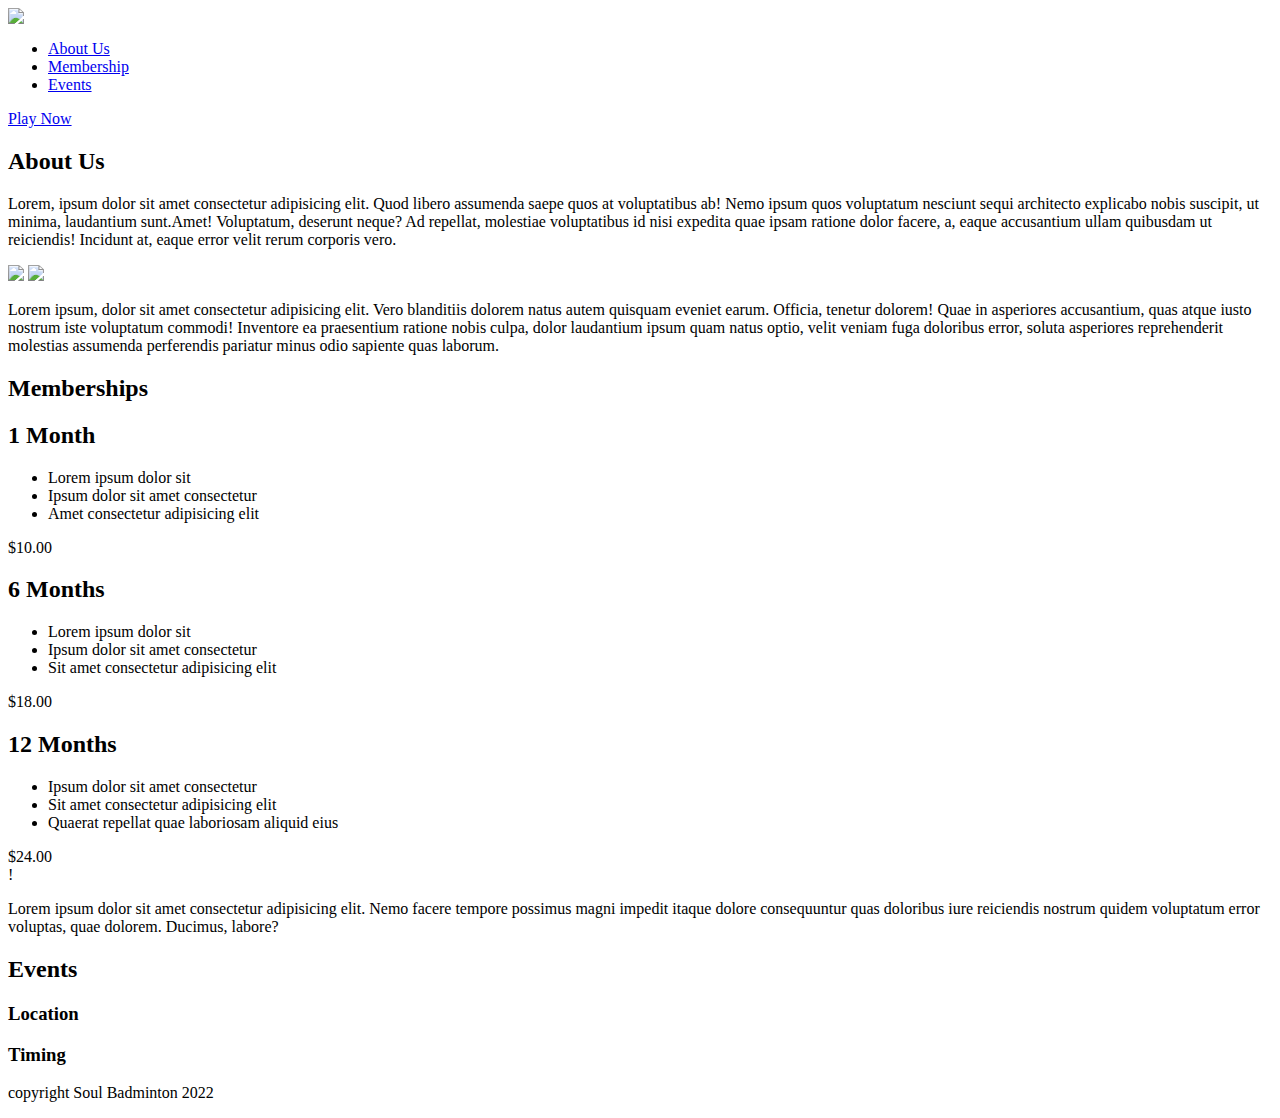
==== Badminton Club /index.html @ 0fe6bd8c "membership restructured" ====
<html>
    <head>
        <title>Soul City Badminton</title>
        <meta name="viewport" content="width=device-width, initial-scale=1">
        <link rel="stylesheet" href="reset.css" type="text/css">
        <link rel="stylesheet" href="styles2.css" type="text/css">

    </head>

    <body>
        <header id="main-top-bg">

            <div id="c-logo">
                <img id="comp-logo" src="resources/logo.png">
            </div>
            <nav class="menu">
                <ul>
                    <li><a href="#aboutUs">About Us</a></li>
                    <li><a href="#membership">Membership</a></li>
                    <li><a href="#events">Events</a></li>
                </ul>
            </nav>
            <section id="play-button">

                <a class="bttn" href="#playNow">Play Now</a>                
                <div class="scroll-down"></div>
  
              </section>
            <!-- <li><a class="bttn" href="#playNow">Play Now</a></li> -->

            <!-- <div id="hero-container">
                <img id="hero-img" src="resources/banner_bg.jpg">
            </div> -->
            <div class="side-space"></div>
            <main></main>
            <div class="side-space"></div>

            <!-- <div id="hero-container">
                <img id="hero-img" src="resources/banner_bg.jpg">
            </div> -->

            <!-- <img id=" comp-logo" src="resources/logo.png">
            <nav class="desktop">
                <ul>
                    <li><a href="#aboutUs">About Us</a></li>
                    <li><a href="#membership">Membership</a></li>
                    <li><a href="#events">Events</a></li>
                    <li><a class="bttn" href="#playNow">Play Now</a></li>
                </ul>
            </nav>

            <nav class="mobile">
                <ul>
                    <li><a href="#aboutUs">About Us</a></li>
                    <li><a href="#membership">Membership</a></li>
                    <li><a href="#events">Events</a></li>
                </ul>
            </nav>

            <section id="play-button">

              <a> Play Now</a>
              <div class="scroll-down"></div>

            </section> -->
        </header>

        <main>
        <section id="aboutUs">

            <h2 class="sectionTitle" id="about-us">About Us</h2>
            <div class="scontent"> 
                <!-- <div class="c-row" id="cr1"> -->
                    <p class="desc cr1">Lorem, ipsum dolor sit amet consectetur adipisicing elit. Quod libero assumenda saepe quos at voluptatibus ab! Nemo ipsum quos voluptatum nesciunt sequi architecto explicabo nobis suscipit, ut minima, laudantium sunt.Amet!
                        Voluptatum, deserunt neque? Ad repellat, molestiae voluptatibus id nisi expedita quae ipsam ratione dolor facere, a, eaque accusantium ullam quibusdam ut reiciendis! Incidunt at, eaque error velit rerum corporis vero.</p>
                    <!-- <div class="imgContainer cr1"><img src="https://source.unsplash.com/random/500x500/?racket,person,landscape"></div> -->
                    <img src="https://source.unsplash.com/random/400x300/?racket,man">
                <!-- </div> -->
                <!-- <div class="c-row" id="cr2"> -->
                    <!-- <div class="imgContainer"><img src="https://source.unsplash.com/random/500×500/?badminton"></div> -->
                    <img src="https://source.unsplash.com/random/400x300/?badminton">
                    <p class="desc">Lorem ipsum, dolor sit amet consectetur adipisicing elit. Vero blanditiis dolorem natus autem quisquam eveniet earum. Officia, tenetur dolorem! Quae in asperiores accusantium, quas atque iusto nostrum iste voluptatum commodi!
                        Inventore ea praesentium ratione nobis culpa, dolor laudantium ipsum quam natus optio, velit veniam fuga doloribus error, soluta asperiores reprehenderit molestias assumenda perferendis pariatur minus odio sapiente quas laborum. </p>
                <!-- </div> -->
            </div> 
        </section>

        <section id="membership">

            <h2 class="sectionTitle">Memberships</h2>
            <div class="scontent"> 
                <!-- <div class="c-row" id="cr3"> -->
                    <div class="m-package" id="m1">
                        <h2>1 Month</h2>
                        <ul>
                            <li>Lorem ipsum dolor sit</li>
                            <li>Ipsum dolor sit amet consectetur</li>
                            <li>Amet consectetur adipisicing elit</li>
                        </ul>
                        <div class="price">$10.00</div>
                    </div>
                    <div class="m-package" id="m2">
                        <h2>6 Months</h2>
                        <ul>
                            <li>Lorem ipsum dolor sit</li>
                            <li>Ipsum dolor sit amet consectetur</li>
                            <li>Sit amet consectetur adipisicing elit</li>
                        </ul>
                    <div class="price">$18.00</div>
                    </div>
                    <div class="m-package" id="m3">
                        <h2>12 Months</h2>
                        <ul>
                            <li>Ipsum dolor sit amet consectetur</li>
                            <li>Sit amet consectetur adipisicing elit</li>
                            <li>Quaerat repellat quae laboriosam aliquid eius</li>
                        </ul>
                    <div class="price">$24.00</div>
                    </div>  
                <!-- </div> -->
                <!-- <div class="c-row" id="cr4"> -->
                    <span>!</span><p class="disclaimer">Lorem ipsum dolor sit amet consectetur adipisicing elit. Nemo facere tempore possimus magni impedit itaque dolore consequuntur quas doloribus iure reiciendis nostrum quidem voluptatum error voluptas, quae dolorem. Ducimus, labore?</p>
                <!-- </div> -->
            <!-- </div> -->

        </section>

        <section id="events">
            <!-- <div class="content"> -->
                <h2 class="sectionTitle">Events</h2>
                <div class="c-row" id="cr5">
                    <div class="event">
                        <p class="ename"></p>
                        <p class="eDate"></p>
                    </div>
                    <div class="event">
                        <p class="ename"></p>
                        <p class="eDate"></p>
                    </div>
                </div>
                <div class="c-row" id="cr6">
                    <div class="event">
                        <p class="ename"></p>
                        <p class="eDate"></p>
                    </div>
                    <div class="event">
                        <p class="ename"></p>
                        <p class="eDate"></p>
                    </div>
                </div>            
            <!-- </div> -->
        </section>

        <section id="playNow">
            <!-- <div class="content"> -->
                <div class="c-row" id="cr7">
                    <div id="location">
                        <h3>Location</h3>
                        <p> </p>
                    </div>
                </div>
                <div class="c-row" id="cr8">
                    <div id="Timing">
                        <h3>Timing</h3>
                        <p> </p>
                </div>
            <!-- </div> -->
        </section>
    </main>

        <footer>
            <p> copyright Soul Badminton 2022</p>
        </footer>
        
       
    </body>

</html>
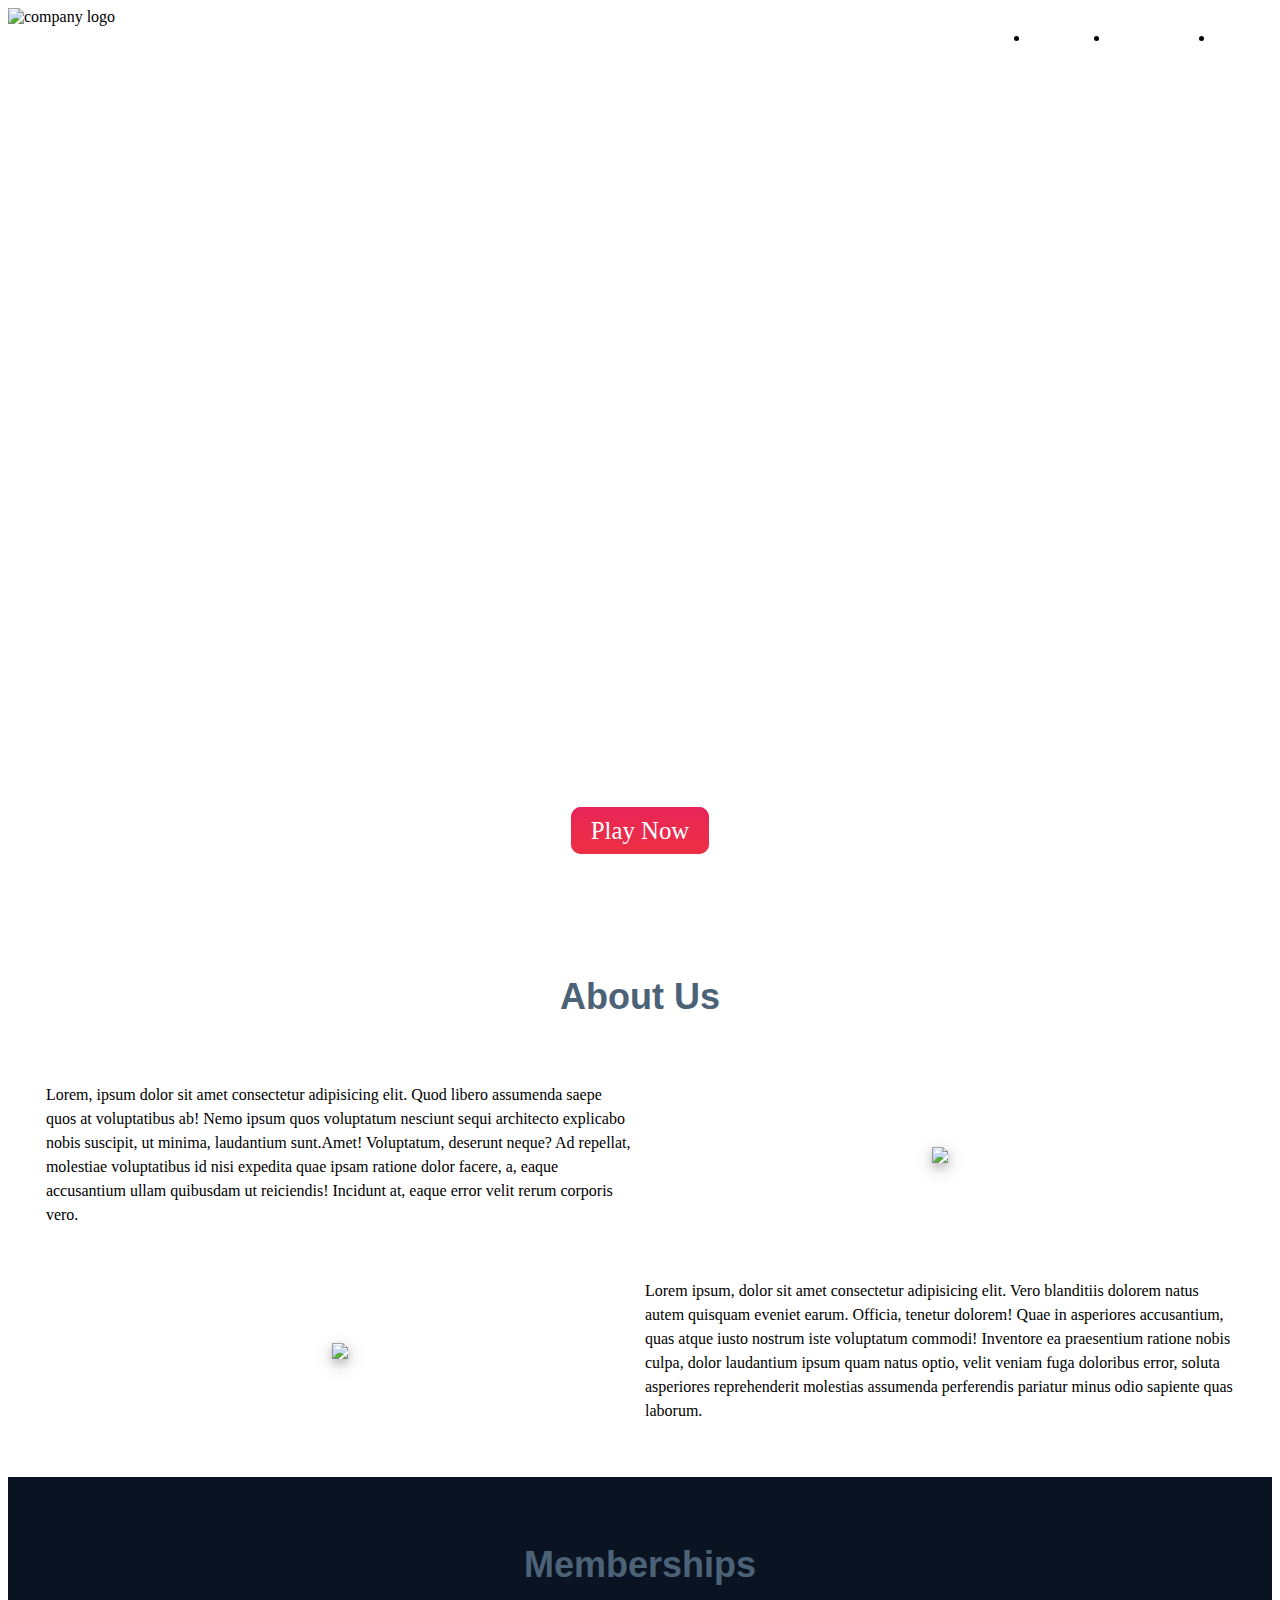
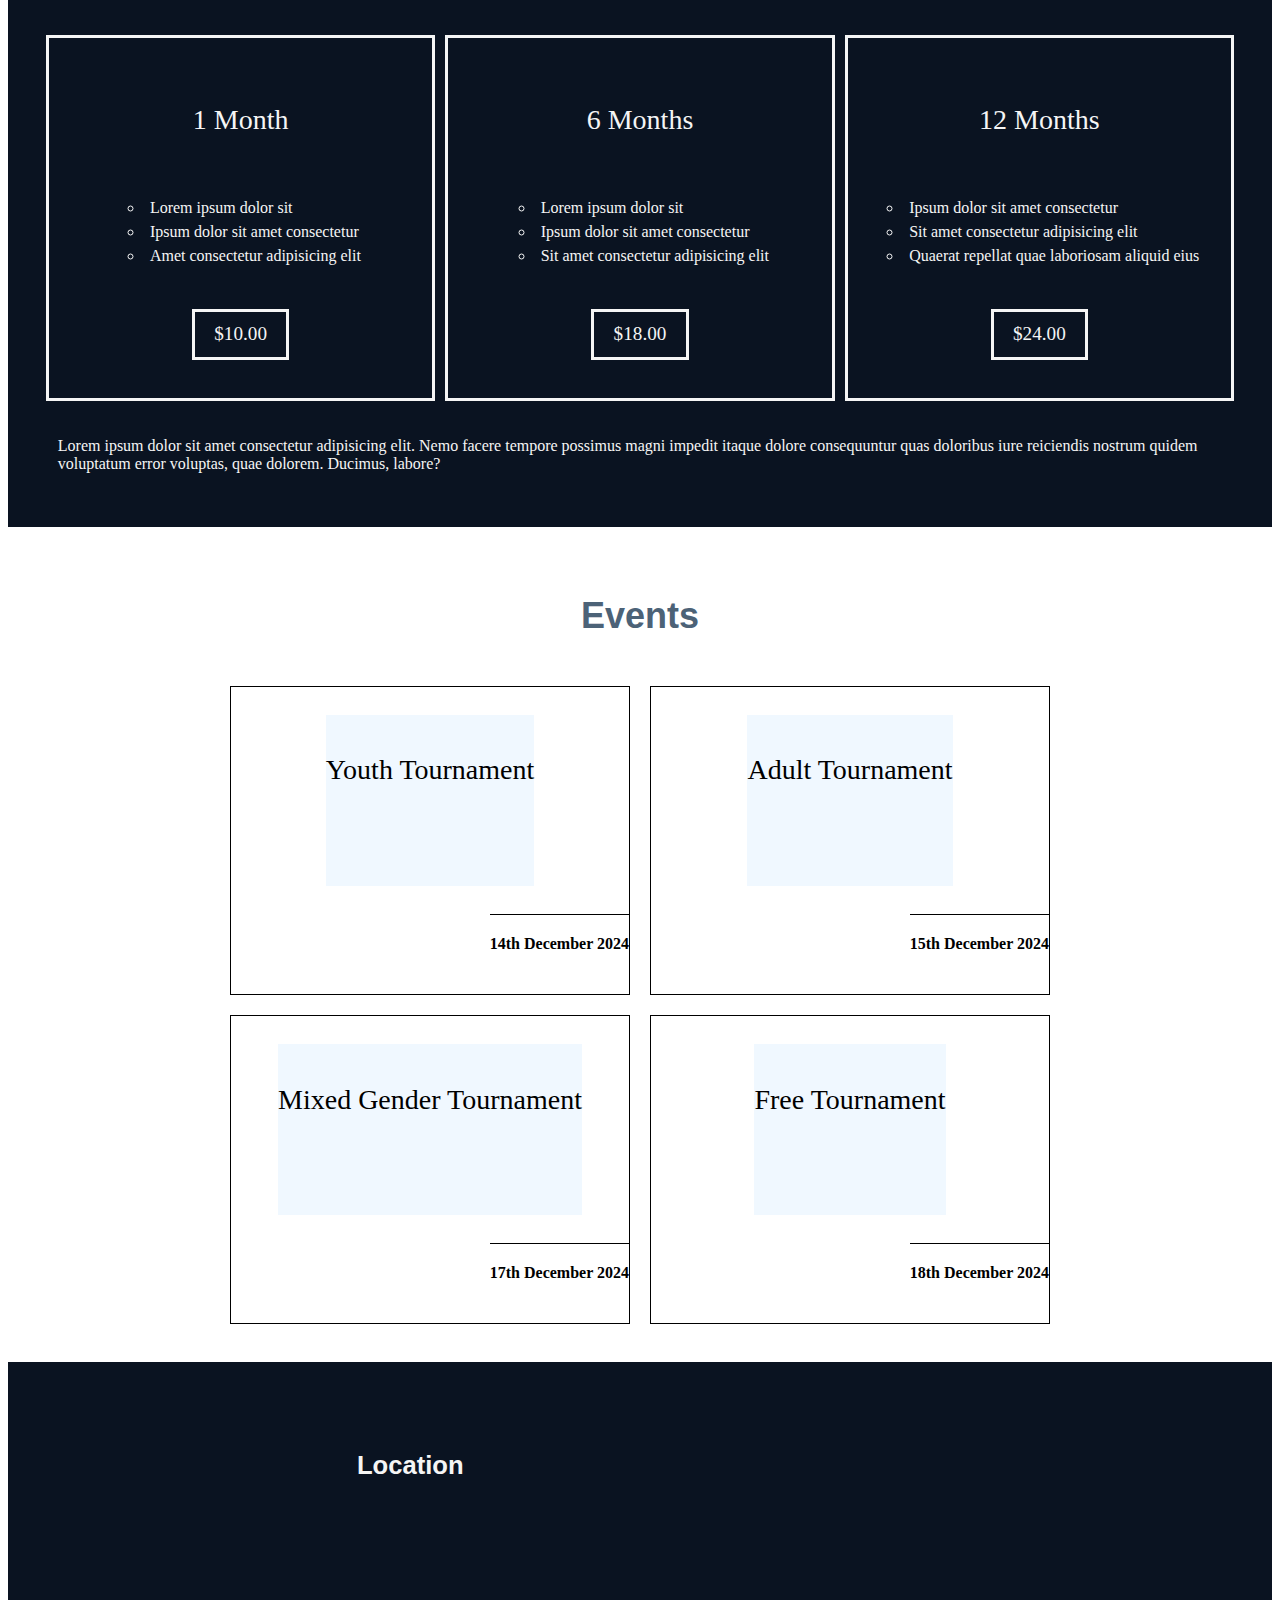
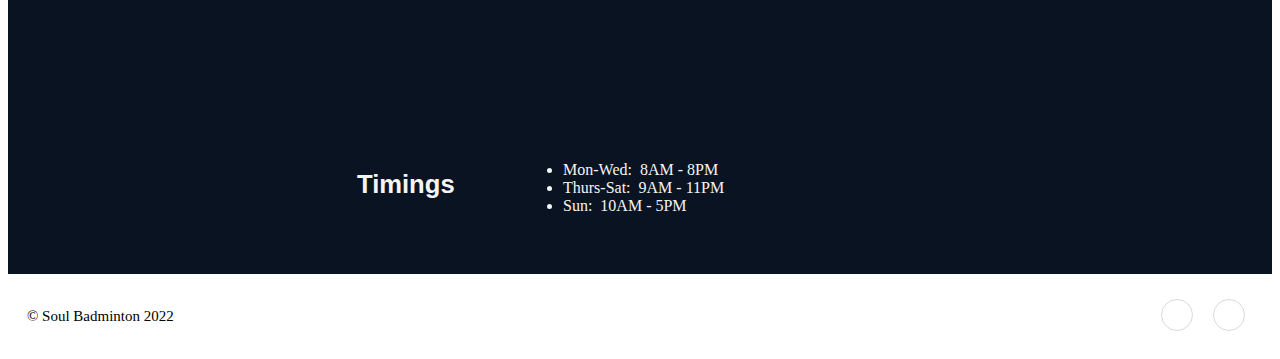
==== commit 66b95fca: "testing widthspace of page" ====
--- a/Badminton Club /index.html
+++ b/Badminton Club /index.html
@@ -1,9 +1,14 @@
+<!DOCTYPE html> 
 <html>
     <head>
         <title>Soul City Badminton</title>
         <meta name="viewport" content="width=device-width, initial-scale=1">
+        <meta name="description" content="Author: Mishal Hasan,
+        Illustrator: Unsplash, Category: Sports/Badminton">
         <link rel="stylesheet" href="reset.css" type="text/css">
         <link rel="stylesheet" href="styles2.css" type="text/css">
+        <script src="https://kit.fontawesome.com/e9ed0b2549.js" crossorigin="anonymous"></script>
+
 
     </head>
 
@@ -11,7 +16,7 @@
         <header id="main-top-bg">
 
             <div id="c-logo">
-                <img id="comp-logo" src="resources/logo.png">
+                <img id="comp-logo" src="resources/logo.png" alt="company logo">
             </div>
             <nav class="menu">
                 <ul>
@@ -71,15 +76,15 @@
             <h2 class="sectionTitle" id="about-us">About Us</h2>
             <div class="scontent"> 
                 <!-- <div class="c-row" id="cr1"> -->
-                    <p class="desc cr1">Lorem, ipsum dolor sit amet consectetur adipisicing elit. Quod libero assumenda saepe quos at voluptatibus ab! Nemo ipsum quos voluptatum nesciunt sequi architecto explicabo nobis suscipit, ut minima, laudantium sunt.Amet!
+                    <p class="desc" id="desc1">Lorem, ipsum dolor sit amet consectetur adipisicing elit. Quod libero assumenda saepe quos at voluptatibus ab! Nemo ipsum quos voluptatum nesciunt sequi architecto explicabo nobis suscipit, ut minima, laudantium sunt.Amet!
                         Voluptatum, deserunt neque? Ad repellat, molestiae voluptatibus id nisi expedita quae ipsam ratione dolor facere, a, eaque accusantium ullam quibusdam ut reiciendis! Incidunt at, eaque error velit rerum corporis vero.</p>
                     <!-- <div class="imgContainer cr1"><img src="https://source.unsplash.com/random/500x500/?racket,person,landscape"></div> -->
-                    <img src="https://source.unsplash.com/random/400x300/?racket,man">
+                    <img id="img1" src="https://source.unsplash.com/random/400x300/?racket,man">
                 <!-- </div> -->
                 <!-- <div class="c-row" id="cr2"> -->
                     <!-- <div class="imgContainer"><img src="https://source.unsplash.com/random/500×500/?badminton"></div> -->
-                    <img src="https://source.unsplash.com/random/400x300/?badminton">
-                    <p class="desc">Lorem ipsum, dolor sit amet consectetur adipisicing elit. Vero blanditiis dolorem natus autem quisquam eveniet earum. Officia, tenetur dolorem! Quae in asperiores accusantium, quas atque iusto nostrum iste voluptatum commodi!
+                    <img id="img2" src="https://source.unsplash.com/random/400x300/?badminton">
+                    <p class="desc" id="desc2">Lorem ipsum, dolor sit amet consectetur adipisicing elit. Vero blanditiis dolorem natus autem quisquam eveniet earum. Officia, tenetur dolorem! Quae in asperiores accusantium, quas atque iusto nostrum iste voluptatum commodi!
                         Inventore ea praesentium ratione nobis culpa, dolor laudantium ipsum quam natus optio, velit veniam fuga doloribus error, soluta asperiores reprehenderit molestias assumenda perferendis pariatur minus odio sapiente quas laborum. </p>
                 <!-- </div> -->
             </div> 
@@ -87,11 +92,11 @@
 
         <section id="membership">
 
-            <h2 class="sectionTitle">Memberships</h2>
+            <h2 class="sectionTitle" id="memberships">Memberships</h2>
             <div class="scontent"> 
                 <!-- <div class="c-row" id="cr3"> -->
                     <div class="m-package" id="m1">
-                        <h2>1 Month</h2>
+                        <h3>1 Month</h3>
                         <ul>
                             <li>Lorem ipsum dolor sit</li>
                             <li>Ipsum dolor sit amet consectetur</li>
@@ -100,7 +105,7 @@
                         <div class="price">$10.00</div>
                     </div>
                     <div class="m-package" id="m2">
-                        <h2>6 Months</h2>
+                        <h3>6 Months</h3>
                         <ul>
                             <li>Lorem ipsum dolor sit</li>
                             <li>Ipsum dolor sit amet consectetur</li>
@@ -109,7 +114,7 @@
                     <div class="price">$18.00</div>
                     </div>
                     <div class="m-package" id="m3">
-                        <h2>12 Months</h2>
+                        <h3>12 Months</h3>
                         <ul>
                             <li>Ipsum dolor sit amet consectetur</li>
                             <li>Sit amet consectetur adipisicing elit</li>
@@ -119,57 +124,68 @@
                     </div>  
                 <!-- </div> -->
                 <!-- <div class="c-row" id="cr4"> -->
-                    <span>!</span><p class="disclaimer">Lorem ipsum dolor sit amet consectetur adipisicing elit. Nemo facere tempore possimus magni impedit itaque dolore consequuntur quas doloribus iure reiciendis nostrum quidem voluptatum error voluptas, quae dolorem. Ducimus, labore?</p>
+                    <div class=" disclaimer"> 
+                    <span class="c-symb"><i class="fa-solid fa-triangle-exclamation"></i></span>
+                    <p class="c-text"> Lorem ipsum dolor sit amet consectetur adipisicing elit. Nemo facere tempore possimus magni impedit itaque dolore consequuntur quas doloribus iure reiciendis nostrum quidem voluptatum error voluptas, quae dolorem. Ducimus, labore?</p>
                 <!-- </div> -->
             <!-- </div> -->
 
         </section>
 
         <section id="events">
-            <!-- <div class="content"> -->
-                <h2 class="sectionTitle">Events</h2>
-                <div class="c-row" id="cr5">
-                    <div class="event">
-                        <p class="ename"></p>
-                        <p class="eDate"></p>
-                    </div>
-                    <div class="event">
-                        <p class="ename"></p>
-                        <p class="eDate"></p>
-                    </div>
-                </div>
-                <div class="c-row" id="cr6">
-                    <div class="event">
-                        <p class="ename"></p>
-                        <p class="eDate"></p>
-                    </div>
-                    <div class="event">
-                        <p class="ename"></p>
-                        <p class="eDate"></p>
-                    </div>
-                </div>            
-            <!-- </div> -->
+            <h2 class="sectionTitle">Events</h2>
+            <div class="scontent"> 
+                    <!-- <div class="c-row" id="cr5"> -->
+                        <div class="event e1" id="ev1">
+                            <h3 class="ename">Youth Tournament</h3>
+                            <h4 class="eDate">14th December 2024</h4>
+                        </div>
+                        <div class="event e2" id="ev2">
+                            <h3 class="ename">Adult Tournament</h3>
+                            <h4 class="eDate">15th December 2024</h4>
+                        </div>
+                    <!-- </div> -->
+                    <!-- <div class="c-row" id="cr6"> -->
+                        <div class="event e3" id="ev3">
+                            <h3 class="ename">Mixed Gender Tournament</h3>
+                            <h4 class="eDate">17th December 2024</h4>
+                        </div>
+                        <div class="event e4" id="ev4">
+                            <h3 class="ename">Free Tournament</h3>
+                            <h4 class="eDate">18th December 2024</h4>
+                        </div>
+                    <!-- </div> -->
+            </div> 
         </section>
 
         <section id="playNow">
-            <!-- <div class="content"> -->
-                <div class="c-row" id="cr7">
-                    <div id="location">
-                        <h3>Location</h3>
-                        <p> </p>
-                    </div>
-                </div>
-                <div class="c-row" id="cr8">
-                    <div id="Timing">
-                        <h3>Timing</h3>
-                        <p> </p>
-                </div>
-            <!-- </div> -->
+            <div class="scontent">  
+                <!-- <div class="c-row" id="cr7"> -->
+                    <!-- <div class="location"> -->
+                        <h3 class="loc title">Location</h3>
+                        <iframe title="building address" src="https://www.google.com/maps/embed?pb=!1m18!1m12!1m3!1d101259.0025153757!2d126.86130716480635!3d37.52339152654286!2m3!1f0!2f0!3f0!3m2!1i1024!2i768!4f13.1!3m3!1m2!1s0x357ca3d62d734851%3A0x207c3e88b1e67bc2!2sJamwon%20Sports%20Park!5e0!3m2!1sen!2ssa!4v1701948514552!5m2!1sen!2ssa" width="400" height="300" style="border:0;" allowfullscreen="" loading="lazy" referrerpolicy="no-referrer-when-downgrade"></iframe>                   
+                    <!-- </div> -->
+                <!-- </div> -->
+                <!-- <div class="c-row" id="cr8"> -->
+                    <!-- <div class="time"> -->
+                        <h3 class="time title">Timings</h3>
+                        <ul>
+                            <li>Mon-Wed: &nbsp8AM - 8PM</li>
+                            <li>Thurs-Sat: &nbsp9AM - 11PM</li>
+                            <li>Sun: &nbsp10AM - 5PM</li>
+                        </ul>
+                    <!-- </div>     -->
+                <!-- </div> -->
+         </div>
         </section>
     </main>
 
         <footer>
-            <p> copyright Soul Badminton 2022</p>
+            <p class="copyright"> © Soul Badminton 2022</p>
+            <div class="social">
+                <a href="http://webenlance.com"><i class="fab fa-instagram"></i></a>&nbsp;<a href="http://webenlance.com"><i class="fab fa-facebook-f"></i></a>
+            </div>
+
         </footer>
         
        
--- a/Badminton Club /styles2.css
+++ b/Badminton Club /styles2.css
@@ -0,0 +1,610 @@
+/*Universal Styles*/ 
+
+/*Header*/ 
+
+#main-top-bg{
+
+    display: grid;
+    grid-template-rows: max-content 1fr; /**max-content to control the size of the first row to be small*/
+    grid-template-columns: 1fr 1fr; 
+
+    background-image: url('resources/banner_bg.jpg');
+    background-repeat: no-repeat;
+    background-position: center;
+    background-size: cover;
+
+
+    width: 100%; 
+    height: 100vh;  
+
+    grid-template-areas: "c-logo menu"
+                         "playButton playButton"; 
+                         
+}
+
+/** Comany Logo**/ 
+#c-logo{
+    grid-area: c-logo;
+}
+#comp-logo{
+
+    width: 35vw;
+    height: auto;
+}
+  
+  /*Nav*/
+
+  nav{
+    grid-area: menu;
+    justify-items: end; 
+    align-self: center;
+  }
+
+  .menu ul{
+    display: flex;
+    justify-content:space-around;
+  }
+
+  .menu ul a{
+    color: white;
+    font-size: 1.3rem;
+    text-decoration: none;
+  }
+
+  .menu ul a:hover{
+    text-decoration: underline;
+  }
+
+  /*Section */ 
+
+  /** Play Area**/ 
+
+  #play-button{
+
+    grid-area: playButton; 
+    align-self: end;
+    justify-self: center;
+    padding-bottom: 5%;  
+
+  }
+
+   #play-button .bttn{
+    transition:all .5s ease-in-out;
+    /* color: white;
+    background: black; */
+
+    background: #e82559;
+    background-image: -webkit-linear-gradient(top, #e82559, #ed2f42);
+    background-image: -moz-linear-gradient(top, #e82559, #ed2f42);
+    background-image: -ms-linear-gradient(top, #e82559, #ed2f42);
+    background-image: -o-linear-gradient(top, #e82559, #ed2f42);
+    background-image: linear-gradient(to bottom, #e82559, #ed2f42);
+    -webkit-border-radius: 10;
+    -moz-border-radius: 10;
+    border-radius: 10px;
+    font-family: Georgia;
+    color: #ffffff;
+    /* font-size: 20px; */
+    font-size: 1.55rem;
+    padding: 10px 20px 10px 20px;
+    text-decoration: none;
+  }
+
+  #play-button .bttn:hover{
+
+    background:white;
+    color:black; 
+    text-decoration: none;
+  }
+
+  .scroll-down {
+    position: absolute;
+    left: 50%;
+    bottom: 15px;
+    display: block; 
+    text-align: center;
+    font-size: 20px;
+    z-index: 100;
+    text-decoration: none;
+    text-shadow: 0;
+    width: 13px;
+    height: 13px;
+    border-bottom: 2px solid #fff;
+    border-right: 2px solid #fff;
+    z-index: 9;
+    left: 50%; 
+    -webkit-transform: translate(-50%, 0%) rotate(45deg);
+    -moz-transform: translate(-50%, 0%) rotate(45deg);
+    transform: translate(-50%, 0%) rotate(45deg);
+    -webkit-animation: fade_move_down 4s ease-in-out infinite;
+    -moz-animation:    fade_move_down 4s ease-in-out infinite;
+    animation:         fade_move_down 4s ease-in-out infinite;
+  }
+  
+  
+  /*animated scroll arrow animation*/
+  @-webkit-keyframes fade_move_down {
+    0%   { -webkit-transform:translate(0,-10px) rotate(45deg); opacity: 0;  }
+    50%  { opacity: 1;  }
+    100% { -webkit-transform:translate(0,10px) rotate(45deg); opacity: 0; }
+  }
+  @-moz-keyframes fade_move_down {
+    0%   { -moz-transform:translate(0,-10px) rotate(45deg); opacity: 0;  }
+    50%  { opacity: 1;  }
+    100% { -moz-transform:translate(0,10px) rotate(45deg); opacity: 0; }
+  }
+  @keyframes fade_move_down {
+    0%   { transform:translate(0,-10px) rotate(45deg); opacity: 0;  }
+    50%  { opacity: 1;  }
+    100% { transform:translate(0,10px) rotate(45deg); opacity: 0; }
+  } 
+  
+  /*Main Content */
+
+
+  /** General Main Content Styling **/ 
+
+  .sectionTitle{
+
+  font-size: 2.25rem;
+  font-weight: bold; 
+  color: #4c6277;
+  text-align: center;
+  font-family:Arial, Helvetica, sans-serif; 
+
+  padding-bottom: 1.5%;
+  padding-top: 1.5%;
+
+  }
+
+  main section{
+    padding-top: 1.5%; 
+    padding-bottom: 1.5%;
+
+  }
+  
+  main section:nth-child(2n){
+
+    background-color: #0a1321;
+    color: whitesmoke;
+
+  }
+
+  main .scontent{
+
+    padding-left: 1.5%;
+    padding-right: 1.5%;
+    margin: 1.5%;
+
+
+  }
+
+
+  @media only screen and (max-width: 600px) {
+
+    .sectionTitle{
+
+      font-size: 2rem;
+    }
+
+
+  }
+
+  /** About Us**/ 
+
+  #aboutUs {
+
+    /* grid-area: about-us; */
+
+    }
+
+   #aboutUs .scontent{
+
+    display: grid;
+    /* grid-template-columns: repeat(2,1fr);
+    grid-template-rows: repeat(2,1fr); */
+
+    grid-template: repeat(2,1fr) / repeat(2,1fr);
+    column-gap: 10px;    
+    row-gap: 20px;
+    /* padding-left: 1.5%;
+    padding-right: 1.5%; */
+    /* margin: 1.5%; */
+
+
+    justify-items: center;
+    align-items: center;
+
+   }
+
+   @media only screen and (max-width: 600px) {
+
+    #aboutUs .scontent{
+
+     grid-template: repeat(4,1fr) / 1fr; 
+     /* column-gap: 0px;
+     row-gap: 0px; */
+
+    }
+
+    #aboutUs .scontent #desc1{ order: 1; }
+
+    #aboutUs .scontent #img1{ order: 2; width: 300px; height: 225px; } 
+
+    #aboutUs .scontent #desc2{ order: 3; } 
+
+    #aboutUs .scontent #img2{ order: 4; width: 300px; height: 225px; }
+
+   }
+
+
+   #aboutUs .desc{
+
+    line-height: 1.5rem;
+
+   }
+
+   #aboutUs img{
+
+    box-shadow: 0 4px 8px 0 rgba(0, 0, 0, 0.2), 0 6px 20px 0 rgba(0, 0, 0, 0.19);
+
+   }
+
+  /* #aboutUs .imgContainer{
+
+    width: 50%;
+    height: 190px;
+    overflow: hidden;
+
+    align-self: center;
+    justify-self: center;
+
+  }
+
+  #aboutUs .imgContainer img{
+
+    max-height: 100%;
+    width: auto;
+    display: block; 
+
+  } */
+
+  /** Memberships **/ 
+
+  #membership{
+
+    /* grid-area: membership; */
+    
+  }
+
+  #membership .scontent{
+
+    display: grid;
+    /* grid-template-areas: "mpkg1 mpkg2 mpkg3"
+                          "discl discl discl";
+       grid-template-columns: repeat(3,1fr);
+ */
+    grid-template-areas: "mpkg1 mpkg2 mpkg3"
+                         "discl discl discl";
+    grid-template-columns: repeat(3,1fr);
+    
+    
+    justify-content: center;
+
+    column-gap: 10px;    
+    row-gap: 20px;
+    padding-left: 1.5%;
+    padding-right: 1.5%; 
+
+    /* margin: 1.5%; */
+
+  }
+
+  #m1{
+
+    grid-area: mpkg1;
+  }
+
+  #m2{
+    grid-area: mpkg2;
+  }
+
+  #m3{
+    grid-area: mpkg3;
+  }
+
+  #membership .m-package{
+    border: solid whitesmoke;
+    display: flex;
+    align-items: center; 
+    flex-direction: column; 
+  
+  }
+
+  .m-package ul {
+    list-style: circle;
+    list-style-position: inside;
+    padding-left: 2%; 
+    padding-bottom: 1.5%; 
+    padding-top: 1.5%;
+  }
+
+  .m-package li{
+
+    line-height: 1.5rem;
+  }
+
+  .m-package h3{
+
+    text-align: center;
+    font-size: 1.75rem;
+    font-weight: normal;  
+    padding-top: 10%;
+    padding-bottom: 2.5%;
+
+  }
+
+  .m-package .price{
+
+    border: solid whitesmoke;
+
+    font-size: 1.2rem;
+    text-align: center;
+    width: fit-content;
+    padding-top: 3%;
+    padding-bottom: 3%;
+    padding-left: 5%;
+    padding-right: 5%;
+
+    margin-top: 5%;
+    margin-bottom: 10%;
+    margin-left: 2%;
+    margin-right: 2%;
+
+  }
+
+  #membership .c-symb{
+
+   /* grid-area: csymb;  */
+   justify-self: center;
+   align-self: center;
+
+   font-size: 1.5rem;
+  }
+
+  #membership .c-txt{
+
+   /* grid-area: ctxt; */
+  }
+
+  #membership .disclaimer{
+
+      grid-area: discl; 
+      display: grid;
+      /* grid-template-columns: 2% 98%; */
+      grid-template-areas: "csymb ctext";
+      column-gap: 1%;
+
+     /* grid-area: discl;
+     display: flex; */
+     
+
+  }
+
+  /** Events **/ 
+
+  #events{
+
+   /* grid-area: events; */
+  }
+
+  #events .scontent{
+
+    display: grid;
+    grid-template-areas: " ev1 ev2 "  
+                         " ev3 ev4 "; 
+    grid-template-columns: repeat(2,400px);
+
+   /* justify-items: center; 
+     align-items: center;*/
+      /* justify-content: center;  */
+      justify-content: center; 
+    /* align-content: space-between;  */
+
+    column-gap: 20px;    
+    row-gap: 20px;
+    /* padding-left: 1.5%;
+    padding-right: 1.5%; */
+
+    /* margin: 1.5%; */
+  }
+
+  @media only screen and (max-width: 600px) {
+
+    #events .scontent{
+
+      grid-template-areas: "ev1" 
+                           "ev2 "  
+                           "ev3" 
+                           "ev4 "; 
+
+      grid-template-columns: 315px;
+      grid-template-rows: repeat(4, 1fr);
+      /* align-items: center; */
+
+    }
+
+    #events .ename{
+
+      font-size: 1.25rem;
+
+
+    }
+
+  }
+
+  #events .event{
+
+    /* padding-left: 2%; 
+    padding-right: 2%;  */
+
+
+    border: 1.5px solid black;
+
+    /* display: flex;
+    flex-direction: column;   */
+
+
+  }
+
+  #events .ename, #events .eDate{
+
+    text-align: center;  
+  }
+
+  #events .ename{
+
+    padding-top: 10%;
+    padding-bottom: 25%; 
+
+    font-size: 1.75rem;
+    font-weight: normal;  
+    justify-self: center;
+  }
+
+  #events .eDate{
+
+    /* margin-top: 25%;  */
+
+    padding-top: 5%;
+    padding-bottom: 5%;  
+
+    border-top: 1.5px solid black;
+    justify-self: flex-end;
+
+  }
+
+  #events .ename{
+
+    background-color: aliceblue;
+
+  }
+  
+  
+  /** Play Now **/ 
+
+
+  #playNow .scontent{
+
+    /* grid-area: play-now; */
+
+    /* padding-left: 1.5%;
+    padding-right: 1.5%; */
+    padding-top: 2%;
+    padding-bottom: 2%;
+
+    display: grid;
+    grid-template-areas: " loc_title map "  
+                         " t_title times ";  
+   
+    grid-template-columns: repeat(2,max-content); 
+
+    /* grid-template-areas: " loc"  
+                         " time"; 
+    grid-template-columns: 50%; */
+
+    justify-content: center;
+    column-gap: 5%;
+    row-gap: 5%; 
+  }
+
+  @media only screen and (max-width: 600px) {
+
+    #playNow .scontent{
+
+    grid-template-areas: "loc_title"
+                          "map"  
+                          "t_title"   
+                          "times "; 
+
+    }
+
+    #playNow iframe{
+
+      width: 300px;
+      height: 225px;
+
+    }
+  }
+
+  #playNow h3{
+
+    font-size: 2vw;
+    font-family: Arial, Helvetica, sans-serif; 
+  }
+
+  #playNow .loc{
+    grid-area: loc_title;
+
+    
+    /* display: flex; 
+    justify-content: space-between;
+    align-content: center; */
+  }
+
+  #playNow iframe{
+
+    grid-area: map;
+
+  }
+
+  #playNow .time{
+    grid-area: t_title;
+
+    /* display: flex;
+    justify-content: space-between; */
+  }
+
+  #playNow ul{
+
+    grid-area: times;
+  }
+  
+  /*Footer*/ 
+
+  footer{
+    margin: 1.5%;
+
+    display: flex;
+    justify-content: space-between;
+    align-items: center;
+  }
+
+  footer .copyright {
+
+    font-size: 15px;    
+  }
+
+  footer .social{
+
+  }
+  
+  footer .social > a {
+    font-size:12x;
+    width:30px;
+    height:30px;
+    line-height:30px;
+    display:inline-block;
+    text-align:center;
+    border-radius:50%;
+    border:1px solid #ccc;
+    margin:0 8px;
+    color:inherit;
+    opacity:0.75;
+  }
+  
+  footer .social > a:hover {
+    opacity:0.9;
+  }
+  
+  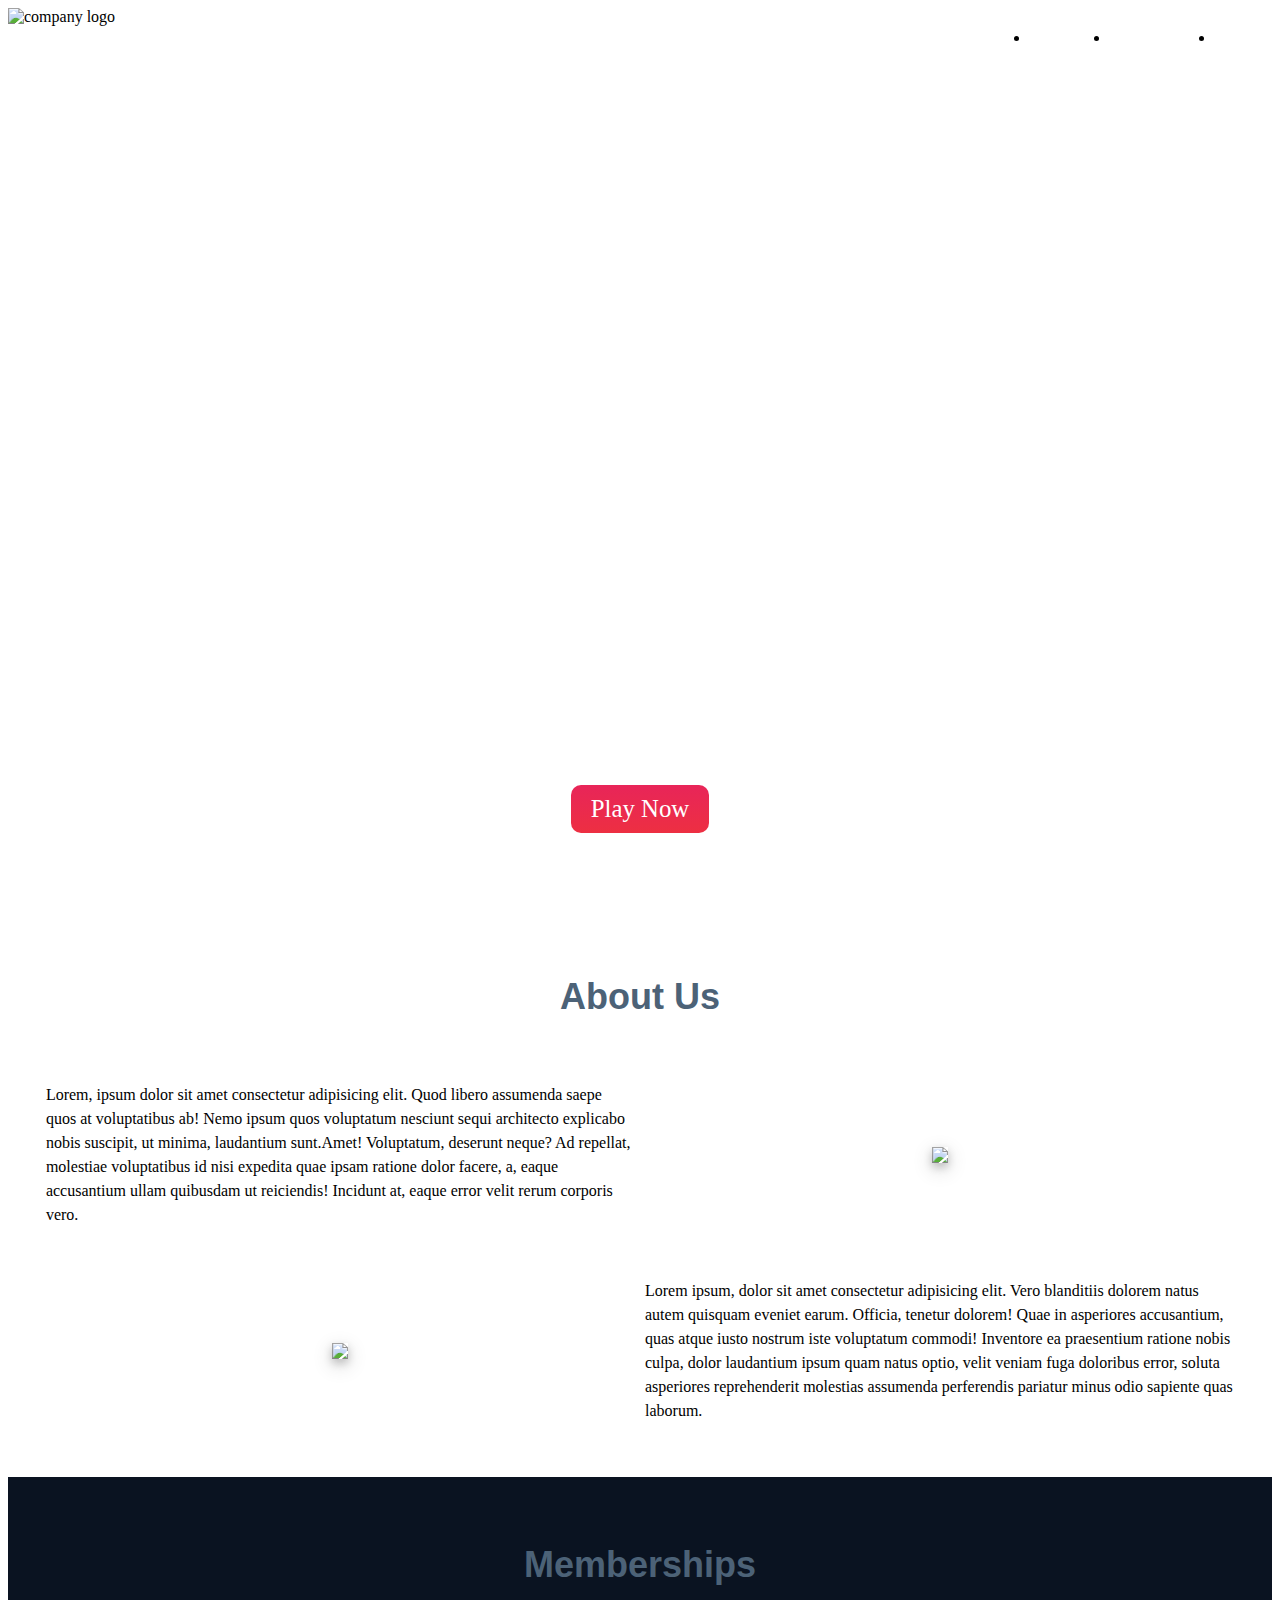
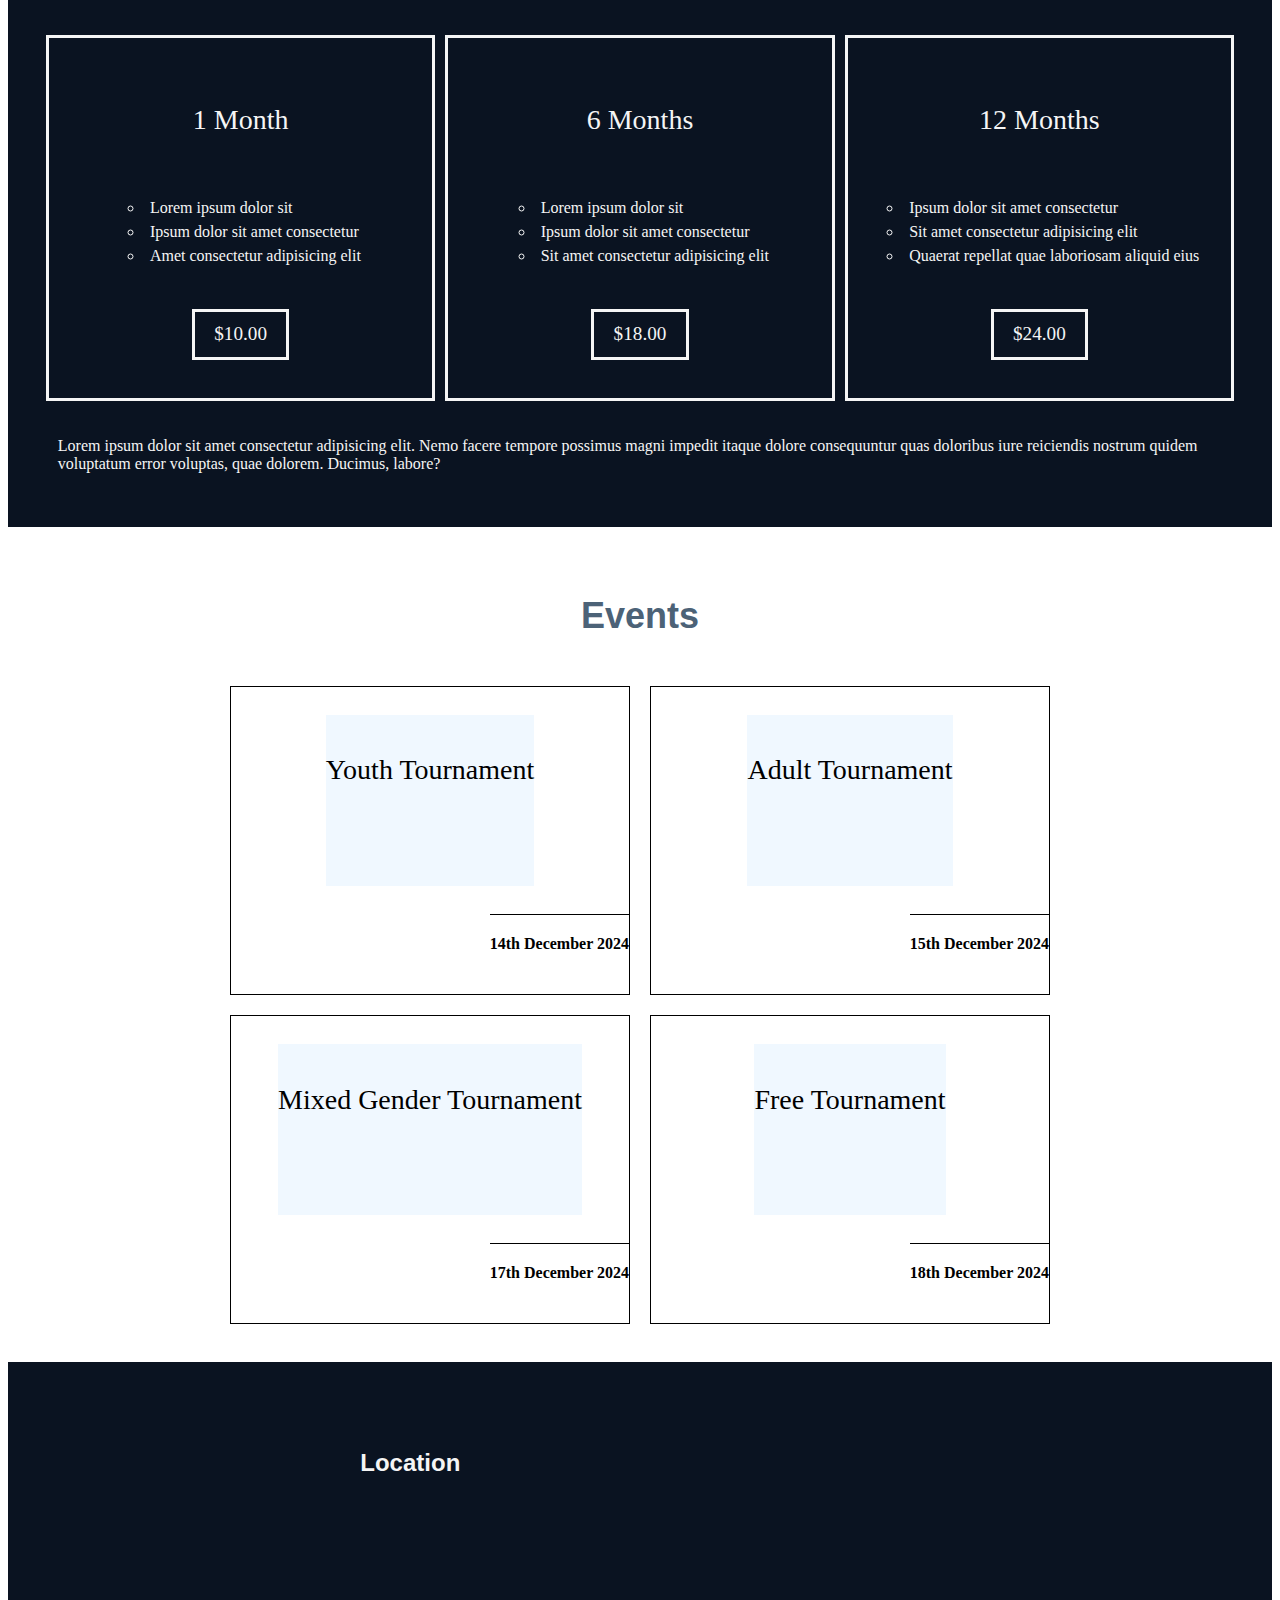
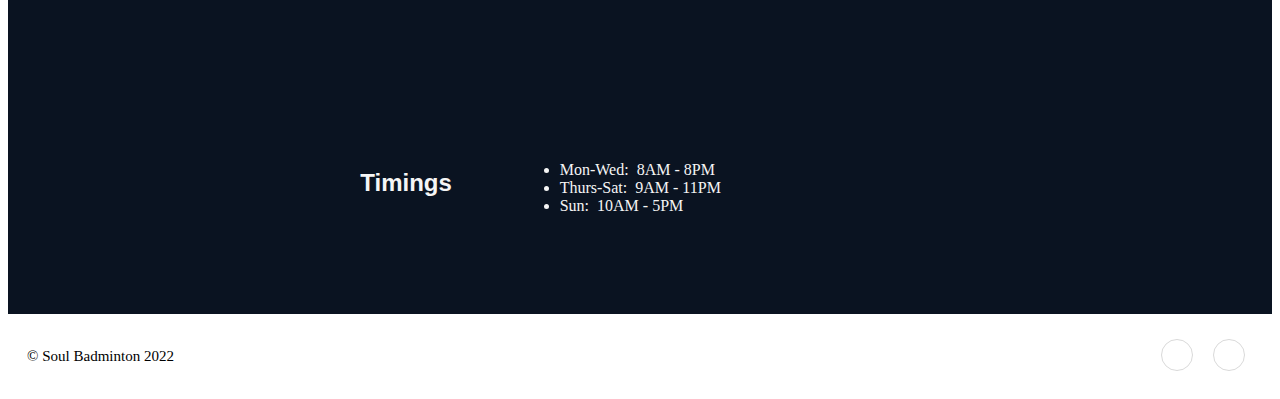
==== commit 9328f423: "Responsive Ver. - txt not adjusted above 1600px" ====
--- a/Badminton Club /index.html
+++ b/Badminton Club /index.html
@@ -15,9 +15,9 @@
     <body>
         <header id="main-top-bg">
 
-            <div id="c-logo">
+            <!-- <div id="c-logo">  -->
                 <img id="comp-logo" src="resources/logo.png" alt="company logo">
-            </div>
+            <!-- </div>  -->
             <nav class="menu">
                 <ul>
                     <li><a href="#aboutUs">About Us</a></li>
@@ -31,43 +31,6 @@
                 <div class="scroll-down"></div>
   
               </section>
-            <!-- <li><a class="bttn" href="#playNow">Play Now</a></li> -->
-
-            <!-- <div id="hero-container">
-                <img id="hero-img" src="resources/banner_bg.jpg">
-            </div> -->
-            <div class="side-space"></div>
-            <main></main>
-            <div class="side-space"></div>
-
-            <!-- <div id="hero-container">
-                <img id="hero-img" src="resources/banner_bg.jpg">
-            </div> -->
-
-            <!-- <img id=" comp-logo" src="resources/logo.png">
-            <nav class="desktop">
-                <ul>
-                    <li><a href="#aboutUs">About Us</a></li>
-                    <li><a href="#membership">Membership</a></li>
-                    <li><a href="#events">Events</a></li>
-                    <li><a class="bttn" href="#playNow">Play Now</a></li>
-                </ul>
-            </nav>
-
-            <nav class="mobile">
-                <ul>
-                    <li><a href="#aboutUs">About Us</a></li>
-                    <li><a href="#membership">Membership</a></li>
-                    <li><a href="#events">Events</a></li>
-                </ul>
-            </nav>
-
-            <section id="play-button">
-
-              <a> Play Now</a>
-              <div class="scroll-down"></div>
-
-            </section> -->
         </header>
 
         <main>
@@ -163,8 +126,10 @@
                 <!-- <div class="c-row" id="cr7"> -->
                     <!-- <div class="location"> -->
                         <h3 class="loc title">Location</h3>
-                        <iframe title="building address" src="https://www.google.com/maps/embed?pb=!1m18!1m12!1m3!1d101259.0025153757!2d126.86130716480635!3d37.52339152654286!2m3!1f0!2f0!3f0!3m2!1i1024!2i768!4f13.1!3m3!1m2!1s0x357ca3d62d734851%3A0x207c3e88b1e67bc2!2sJamwon%20Sports%20Park!5e0!3m2!1sen!2ssa!4v1701948514552!5m2!1sen!2ssa" width="400" height="300" style="border:0;" allowfullscreen="" loading="lazy" referrerpolicy="no-referrer-when-downgrade"></iframe>                   
-                    <!-- </div> -->
+                        <div class="loc_map">
+                            <iframe title="building_address" src="https://www.google.com/maps/embed?pb=!1m18!1m12!1m3!1d101259.0025153757!2d126.86130716480635!3d37.52339152654286!2m3!1f0!2f0!3f0!3m2!1i1024!2i768!4f13.1!3m3!1m2!1s0x357ca3d62d734851%3A0x207c3e88b1e67bc2!2sJamwon%20Sports%20Park!5e0!3m2!1sen!2ssa!4v1701948514552!5m2!1sen!2ssa" width="100%" height="100%" style="border:0;" allowfullscreen="" loading="lazy" referrerpolicy="no-referrer-when-downgrade"></iframe>                   
+                        </div>
+                        <!-- </div> -->
                 <!-- </div> -->
                 <!-- <div class="c-row" id="cr8"> -->
                     <!-- <div class="time"> -->
@@ -176,7 +141,7 @@
                         </ul>
                     <!-- </div>     -->
                 <!-- </div> -->
-         </div>
+            </div>
         </section>
     </main>
 
--- a/Badminton Club /styles2.css
+++ b/Badminton Club /styles2.css
@@ -24,10 +24,11 @@
 
 /** Comany Logo**/ 
 #c-logo{
-    grid-area: c-logo;
+    /* grid-area: c-logo; */
 }
 #comp-logo{
 
+    grid-area: c-logo;
     width: 35vw;
     height: auto;
 }
@@ -43,6 +44,9 @@
   .menu ul{
     display: flex;
     justify-content:space-around;
+    position: sticky;
+    top: 0;
+    left: 0; 
   }
 
   .menu ul a{
@@ -55,6 +59,29 @@
     text-decoration: underline;
   }
 
+  @media only screen and (max-width: 600px) {
+
+    #main-top-bg{
+
+      grid-template-areas: "c-logo"
+                            "menu"
+                            "playButton"; 
+      grid-template-rows: max-content max-content 1fr; 
+      grid-template-columns: 1fr; 
+
+    }
+
+    #comp-logo{ width: 250px; justify-self: center;}
+    .menu ul a{ font-size: 1rem; font-family: Georgia;}
+
+
+  }
+
+  @media only screen and (min-width: 1600px) {
+        
+    .menu ul a{ font-size: 1.9rem;}
+  }
+
   /*Section */ 
 
   /** Play Area**/ 
@@ -62,13 +89,51 @@
   #play-button{
 
     grid-area: playButton; 
-    align-self: end;
-    justify-self: center;
-    padding-bottom: 5%;  
-
-  }
+    /* align-self: end;
+    justify-self: center;   */
+    padding-bottom: 2%;  
+
+    /* display: flex;
+    flex-direction: column;
+    justify-content: end;
+    align-items: center; */
+
+    display: grid;
+    grid-template-areas: "bttn"
+                         "arrow";
+    grid-template-rows: max-content 50px;
+    row-gap: 15px;
+    justify-items: center;
+    align-content: end;
+    /* justify-content: space-between; */
+
+  }
+
+  @media only screen and (max-width: 600px) {
+
+    #play-button{
+
+      row-gap: 5px; 
+
+    }
+
+  }
+
+  @media only screen and (min-width: 600px) {
+
+    #play-button{
+
+      row-gap: 0px; 
+
+    }
+  }
+    
+  
 
    #play-button .bttn{
+
+    grid-area: bttn;
+
     transition:all .5s ease-in-out;
     /* color: white;
     background: black; */
@@ -82,7 +147,7 @@
     -webkit-border-radius: 10;
     -moz-border-radius: 10;
     border-radius: 10px;
-    font-family: Georgia;
+    font-family:'Times New Roman', Times, serif; 
     color: #ffffff;
     /* font-size: 20px; */
     font-size: 1.55rem;
@@ -98,21 +163,32 @@
   }
 
   .scroll-down {
-    position: absolute;
+
+    grid-area: arrow;
+    align-self: end;
+
+    /* margin-top: 5%; */
+
+    /* position: absolute;
+    bottom: 15px;
+    left: 50%;
+    display: block; */
+
+    /* position: absolute;
     left: 50%;
     bottom: 15px;
-    display: block; 
-    text-align: center;
+    display: block;  
+    text-align: center;  */
     font-size: 20px;
-    z-index: 100;
+    /* z-index: 100; */
     text-decoration: none;
     text-shadow: 0;
     width: 13px;
     height: 13px;
     border-bottom: 2px solid #fff;
     border-right: 2px solid #fff;
-    z-index: 9;
-    left: 50%; 
+   /*  z-index: 9; */
+    /* left: 50%;   */
     -webkit-transform: translate(-50%, 0%) rotate(45deg);
     -moz-transform: translate(-50%, 0%) rotate(45deg);
     transform: translate(-50%, 0%) rotate(45deg);
@@ -182,10 +258,12 @@
 
   @media only screen and (max-width: 600px) {
 
-    .sectionTitle{
-
-      font-size: 2rem;
-    }
+    .sectionTitle{ font-size: 2rem;
+      padding-bottom: 3.5%;
+      padding-top: 3.5%;
+    }
+
+    #about-us{ padding-bottom: 0%;}
 
 
   }
@@ -229,13 +307,38 @@
 
     #aboutUs .scontent #desc1{ order: 1; }
 
-    #aboutUs .scontent #img1{ order: 2; width: 300px; height: 225px; } 
+    #aboutUs .scontent #img1{ order: 2; width: 300px; height: 225px; } /* Max-Width 786, image size*/ 
 
     #aboutUs .scontent #desc2{ order: 3; } 
 
     #aboutUs .scontent #img2{ order: 4; width: 300px; height: 225px; }
 
+    #aboutUs .desc{
+
+      font-size: 0.9rem; 
+
+    }
+
    }
+
+   @media only screen and (min-width: 601px) and (max-width: 786px){
+
+    #aboutUs .scontent #desc1{ order: 3; }
+
+    #aboutUs .scontent #img1{ order: 1; width: 290px; height: 217.5px; } 
+
+    #aboutUs .scontent #desc2{ order: 4; } 
+
+    #aboutUs .scontent #img2{ order: 2; width: 290px; height: 217.5px; }
+
+    #aboutUs .desc{
+
+      font-size: 0.85rem; 
+
+    }
+
+  }
+   
 
 
    #aboutUs .desc{
@@ -351,30 +454,37 @@
     font-size: 1.2rem;
     text-align: center;
     width: fit-content;
-    padding-top: 3%;
+
+    padding: 3% 5%;
+
+    /* padding-top: 3%;
     padding-bottom: 3%;
     padding-left: 5%;
-    padding-right: 5%;
-
-    margin-top: 5%;
+    padding-right: 5%; */
+
+    margin: 5% 2% 10%;
+
+    /* margin-top: 5%;
     margin-bottom: 10%;
     margin-left: 2%;
-    margin-right: 2%;
+    margin-right: 2%; */
 
   }
 
   #membership .c-symb{
 
-   /* grid-area: csymb;  */
+   grid-area: csymb; 
    justify-self: center;
    align-self: center;
 
    font-size: 1.5rem;
+   /* margin-right: auto; */
   }
 
   #membership .c-txt{
 
-   /* grid-area: ctxt; */
+   grid-area: ctxt;
+   line-height: 1.5rem;
   }
 
   #membership .disclaimer{
@@ -390,13 +500,57 @@
      
 
   }
+  @media only screen and (max-width: 600px) {
+
+    #membership .scontent{
+
+    /* grid-template-areas: "mpkg1"
+                          "mpkg2"
+                          "mpkg3"
+                         "discl"; 
+    grid-template-columns: minmax(300px,420px);  */
+    display: flex;
+    flex-wrap: wrap;
+    align-items: center;
+
+    }
+
+    #membership .scontent > *{ max-width: 400px; flex:1 0 300px;}
+    #membership .m-package h3{ font-size: 1.3rem; padding-top: 7%;}
+    #membership .m-package ul { font-size: 1rem;}
+    .m-package .price{ padding-bottom: 5%;}
+
+    #membership .disclaimer{
+
+      max-width: 550px;
+
+      grid-template-areas: "csymb" 
+                            "ctext";
+      grid-template-rows: 0 auto;
+
+    }
+
+    #membership .c-symb { visibility: hidden;}
+    #membership .c-text{ font-size: 1.1rem; font-style: italic; }
+    #membership .fa-solid { display: none;}
+
+  }
+
+  @media only screen and (min-width: 1600px) {
+
+    #membership .disclaimer{ column-gap: 0.5%; grid-template-columns: 2% 98%;}
+        
+    #membership .c-text{
+      font-size: 1.5rem;
+    }
+
+   #membership .fa-solid{
+      font-weight: 1000;
+      font-size: 2rem;
+    }
+}
 
   /** Events **/ 
-
-  #events{
-
-   /* grid-area: events; */
-  }
 
   #events .scontent{
 
@@ -434,13 +588,18 @@
 
     }
 
-    #events .ename{
-
-      font-size: 1.25rem;
-
-
-    }
-
+    #events .ename{ font-size: 1.25rem;}
+
+  }
+
+  @media only screen and (min-width: 601px) and (max-width: 786px){ 
+
+    #events .scontent{
+
+      grid-template-columns: repeat(2,290px);
+
+    }
+    
   }
 
   #events .event{
@@ -457,10 +616,7 @@
 
   }
 
-  #events .ename, #events .eDate{
-
-    text-align: center;  
-  }
+  #events .ename, #events .eDate{ text-align: center; }
 
   #events .ename{
 
@@ -505,41 +661,43 @@
 
     display: grid;
     grid-template-areas: " loc_title map "  
-                         " t_title times ";  
+                         " t_title op_times ";  
    
     grid-template-columns: repeat(2,max-content); 
-
-    /* grid-template-areas: " loc"  
-                         " time"; 
-    grid-template-columns: 50%; */
+    grid-template-rows: repeat(2,max-content);
 
     justify-content: center;
     column-gap: 5%;
-    row-gap: 5%; 
   }
 
   @media only screen and (max-width: 600px) {
 
     #playNow .scontent{
 
+    grid-template-columns: max-content; 
+    grid-template-rows: repeat(4,max-content);
     grid-template-areas: "loc_title"
-                          "map"  
-                          "t_title"   
-                          "times "; 
-
-    }
-
-    #playNow iframe{
-
-      width: 300px;
-      height: 225px;
-
+    "map"  
+    "t_title"   
+    "op_times"; 
+
+    }
+
+   main #playNow .scontent .loc_map{
+
+      width: 285px;
+      height: auto; 
+
+    }
+
+    main #playNow h3{
+      font-size: 1.2rem;
     }
   }
 
   #playNow h3{
 
-    font-size: 2vw;
+    font-size: 1.5rem; 
     font-family: Arial, Helvetica, sans-serif; 
   }
 
@@ -552,27 +710,43 @@
     align-content: center; */
   }
 
-  #playNow iframe{
+  #playNow .scontent .loc_map{
 
     grid-area: map;
-
-  }
-
-  #playNow .time{
-    grid-area: t_title;
-
-    /* display: flex;
-    justify-content: space-between; */
-  }
-
-  #playNow ul{
-
-    grid-area: times;
-  }
+    /* display: block; */
+    
+    width:400px;
+    height:300px; 
+
+    /* overflow:hidden;
+    padding-bottom:90%;
+    position:relative;
+    height:0; */
+
+  }
+
+  #playNow .scontent iframe{
+    /* width: 100%;
+    display: block; */
+
+    /* left:0;
+    top:0;
+    height:100%;
+    width:100%;
+    position:absolute; */
+
+  }
+
+  #playNow .time{ grid-area: t_title;}
+
+  #playNow .scontent ul{ grid-area: op_times;}
+
+  #playNow .scontent ul, #playNow .time,  #playNow .scontent .loc_map, #playNow .loc{ padding-bottom: 5%;}
   
   /*Footer*/ 
 
   footer{
+
     margin: 1.5%;
 
     display: flex;
@@ -582,7 +756,7 @@
 
   footer .copyright {
 
-    font-size: 15px;    
+    font-size: 0.94rem;    
   }
 
   footer .social{
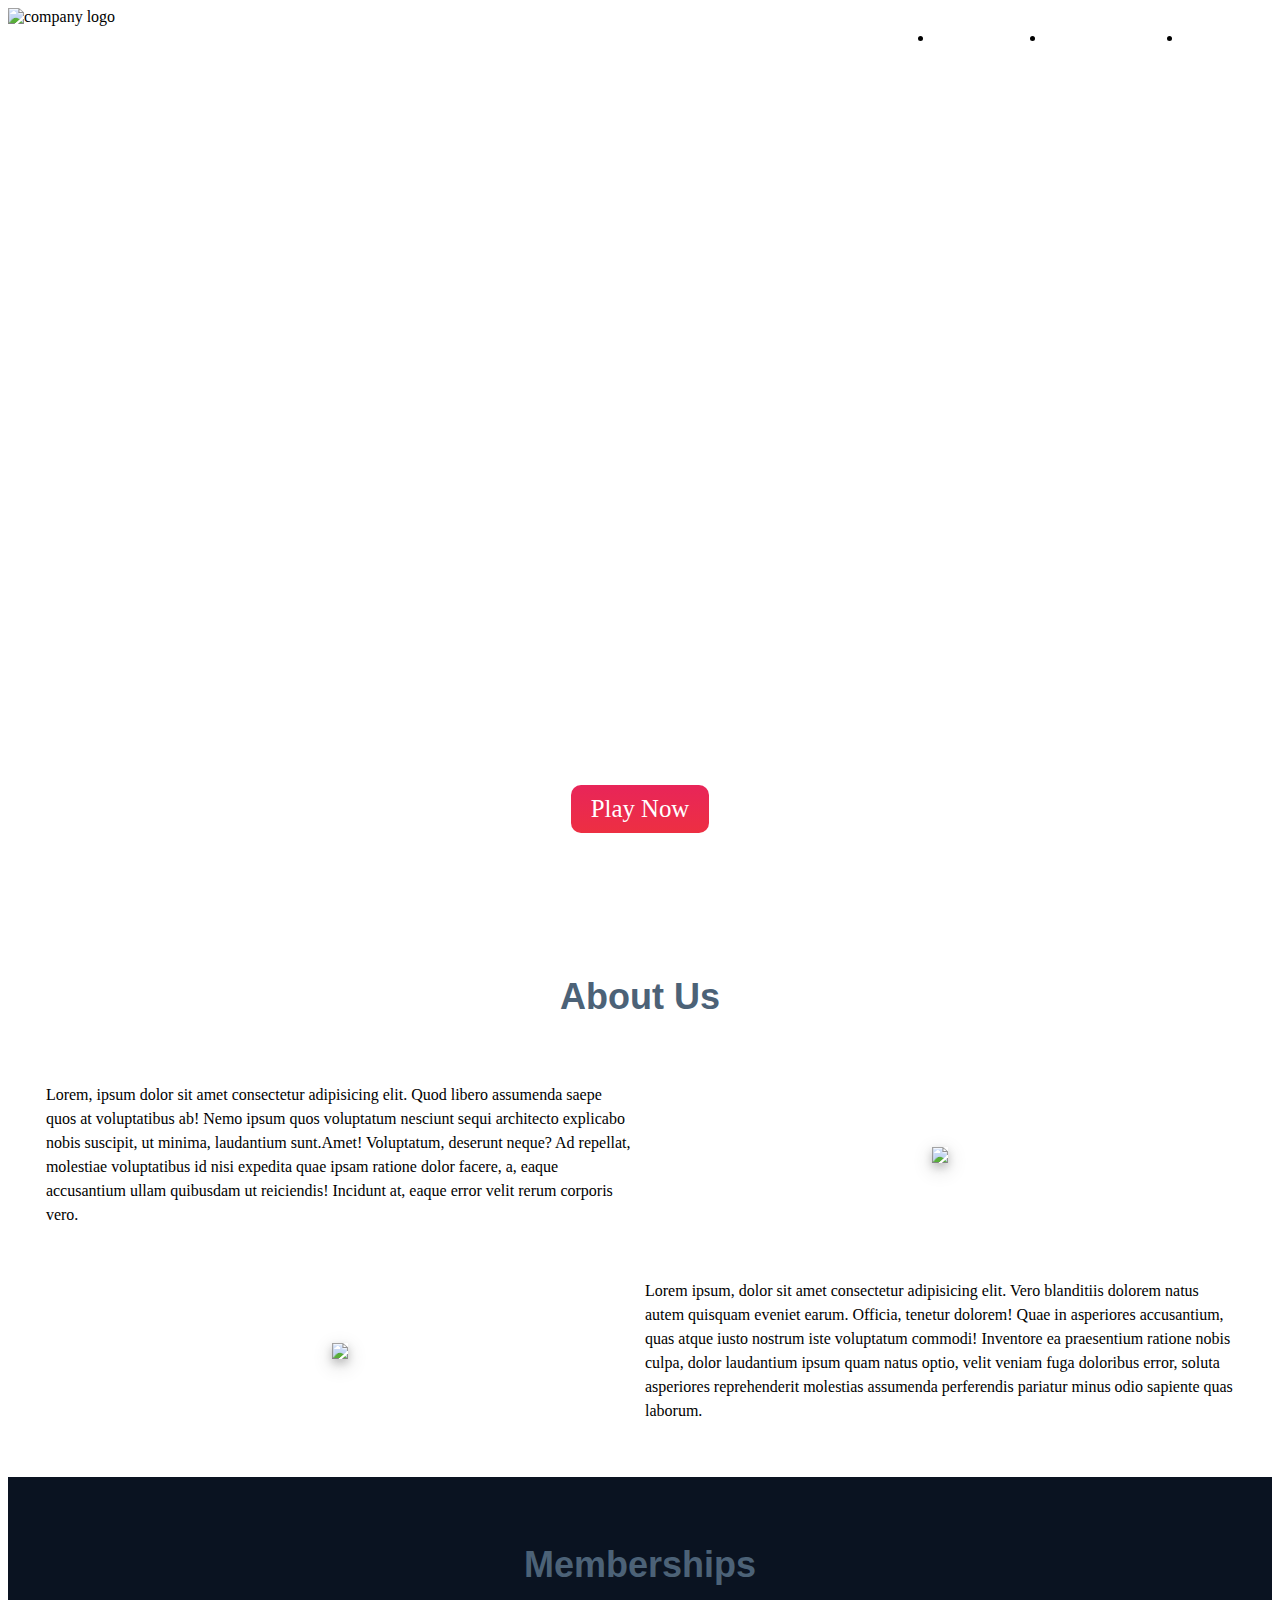
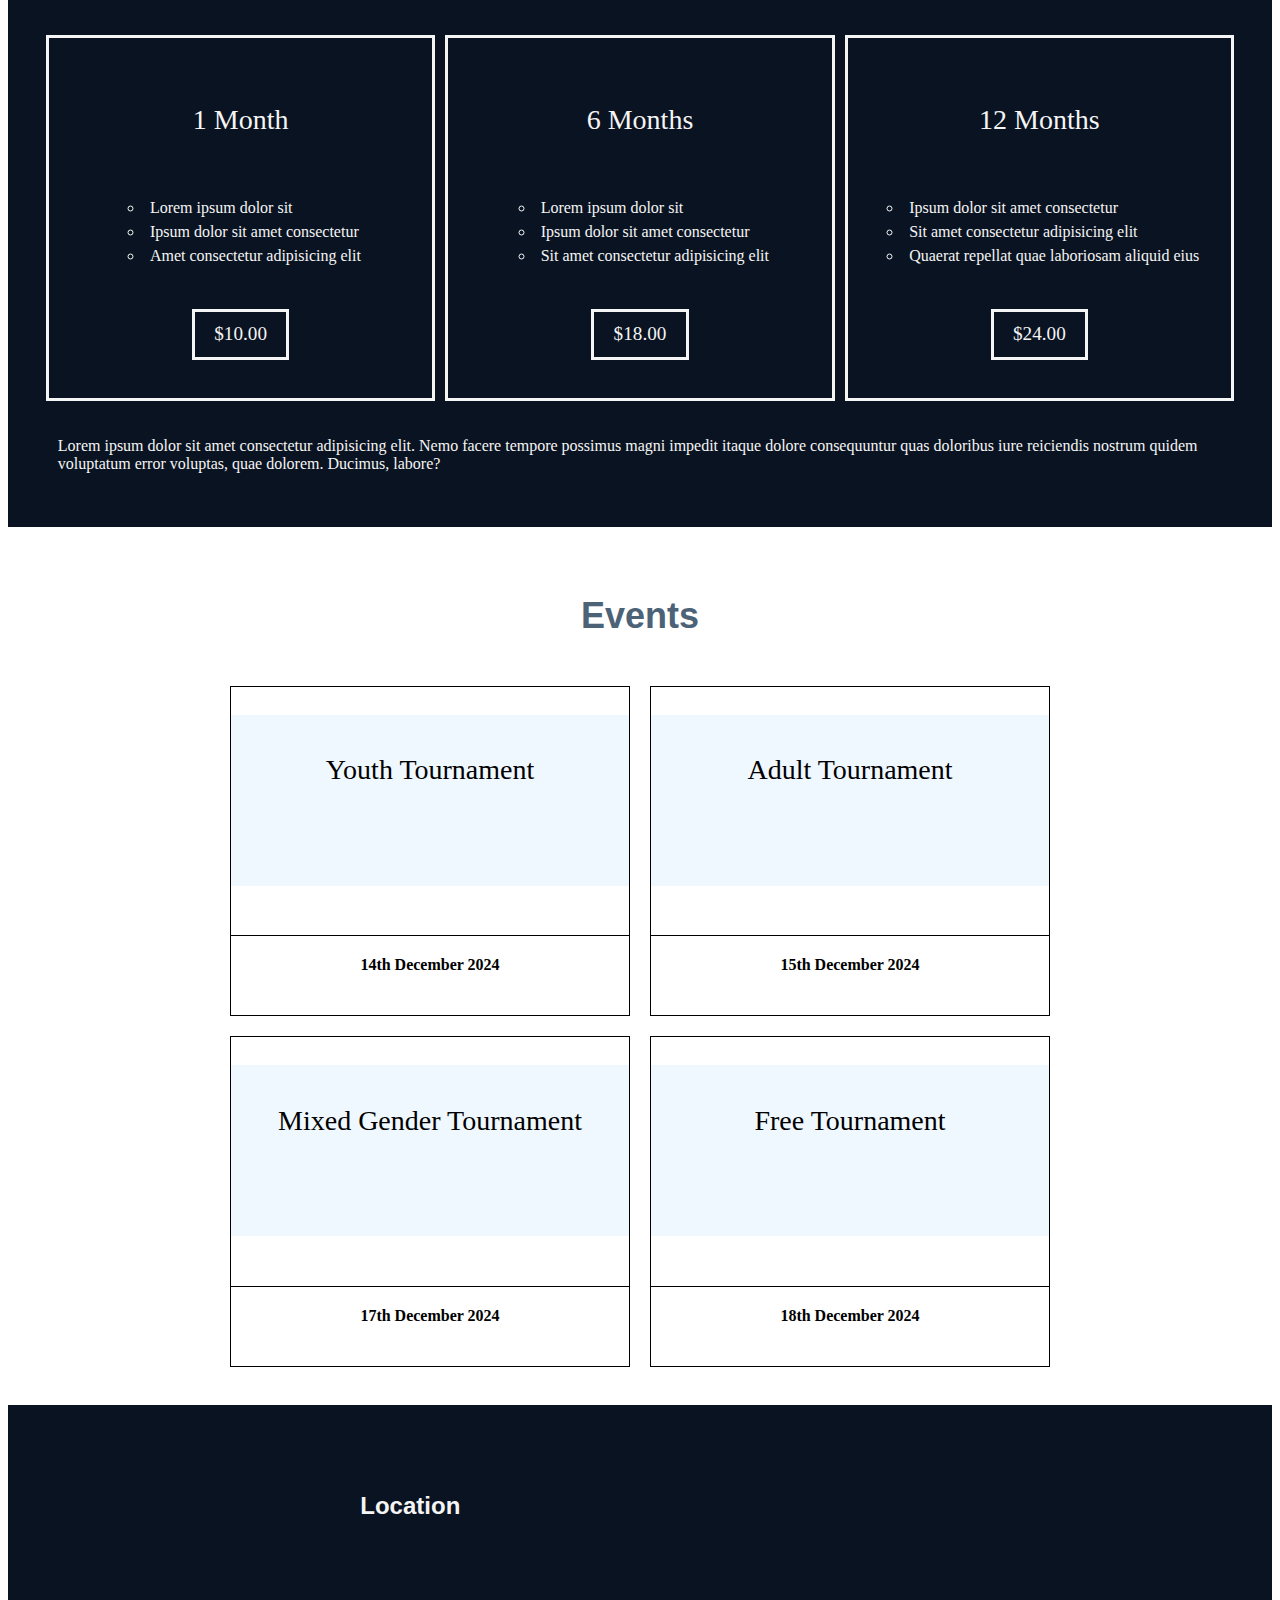
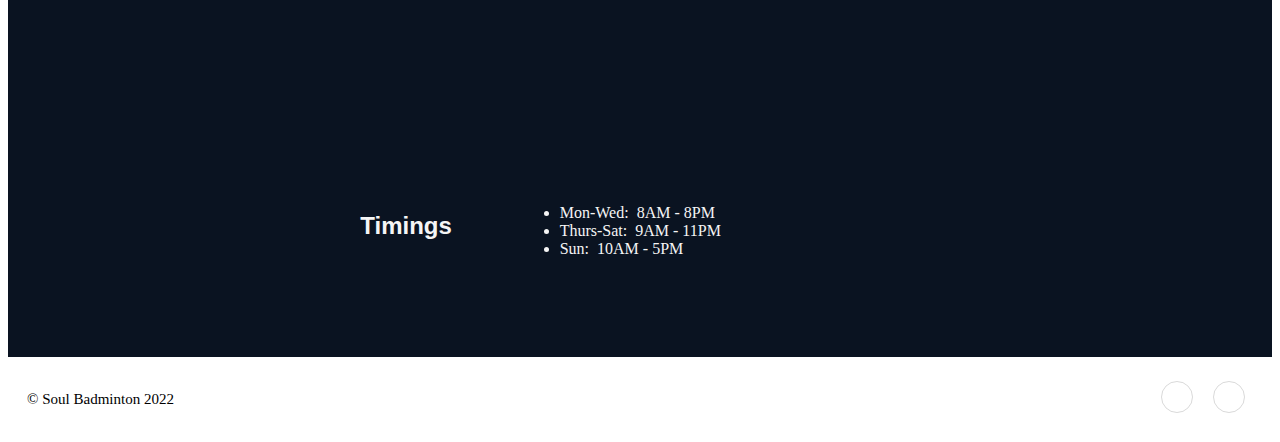
==== commit 021dc388: "sub-final version, nav adjusted, events need to be fixed responsiveness" ====
--- a/Badminton Club /index.html
+++ b/Badminton Club /index.html
@@ -42,15 +42,15 @@
                     <p class="desc" id="desc1">Lorem, ipsum dolor sit amet consectetur adipisicing elit. Quod libero assumenda saepe quos at voluptatibus ab! Nemo ipsum quos voluptatum nesciunt sequi architecto explicabo nobis suscipit, ut minima, laudantium sunt.Amet!
                         Voluptatum, deserunt neque? Ad repellat, molestiae voluptatibus id nisi expedita quae ipsam ratione dolor facere, a, eaque accusantium ullam quibusdam ut reiciendis! Incidunt at, eaque error velit rerum corporis vero.</p>
                     <!-- <div class="imgContainer cr1"><img src="https://source.unsplash.com/random/500x500/?racket,person,landscape"></div> -->
-                    <img id="img1" src="https://source.unsplash.com/random/400x300/?racket,man">
+                    <img id="img1" src="https://via.placeholder.com/400x300">
                 <!-- </div> -->
                 <!-- <div class="c-row" id="cr2"> -->
                     <!-- <div class="imgContainer"><img src="https://source.unsplash.com/random/500×500/?badminton"></div> -->
-                    <img id="img2" src="https://source.unsplash.com/random/400x300/?badminton">
+                    <img id="img2" src="https://via.placeholder.com/400x300">
                     <p class="desc" id="desc2">Lorem ipsum, dolor sit amet consectetur adipisicing elit. Vero blanditiis dolorem natus autem quisquam eveniet earum. Officia, tenetur dolorem! Quae in asperiores accusantium, quas atque iusto nostrum iste voluptatum commodi!
                         Inventore ea praesentium ratione nobis culpa, dolor laudantium ipsum quam natus optio, velit veniam fuga doloribus error, soluta asperiores reprehenderit molestias assumenda perferendis pariatur minus odio sapiente quas laborum. </p>
                 <!-- </div> -->
-            </div> 
+            </div>
         </section>
 
         <section id="membership">
--- a/Badminton Club /styles2.css
+++ b/Badminton Club /styles2.css
@@ -43,10 +43,12 @@
 
   .menu ul{
     display: flex;
-    justify-content:space-around;
-    position: sticky;
+    justify-content: space-around;
+    gap: 2rem;
+    padding-right: 2rem;
+    /* position: sticky;
     top: 0;
-    left: 0; 
+    left: 0;  */
   }
 
   .menu ul a{
@@ -76,6 +78,23 @@
 
 
   }
+  @media only screen and (max-width: 633px) {
+    .menu {
+      display: flex;
+      justify-content: center;
+    }
+    .menu ul {
+      flex-wrap: nowrap;
+      justify-content: center;
+      padding-right: 0;
+    }
+  }
+  @media only screen and (max-width: 685px) {
+    .menu ul a {
+      font-size: 1.2rem;
+    }
+  }
+
 
   @media only screen and (min-width: 1600px) {
         
@@ -602,6 +621,17 @@
     
   }
 
+  @media only screen and (min-width: 1600px) {
+
+    main #events .scontent{
+
+      grid-template-columns: repeat(2,700px);
+
+    }
+
+
+  }
+
   #events .event{
 
     /* padding-left: 2%; 
@@ -610,8 +640,8 @@
 
     border: 1.5px solid black;
 
-    /* display: flex;
-    flex-direction: column;   */
+    display: flex;
+    flex-direction: column;  
 
 
   }
@@ -722,6 +752,18 @@
     padding-bottom:90%;
     position:relative;
     height:0; */
+
+  }
+
+  @media only screen and (min-width: 1600px) {
+
+    #playNow .scontent .loc_map{
+
+      width:700px;
+      height:500px; 
+
+    }
+
 
   }
 
